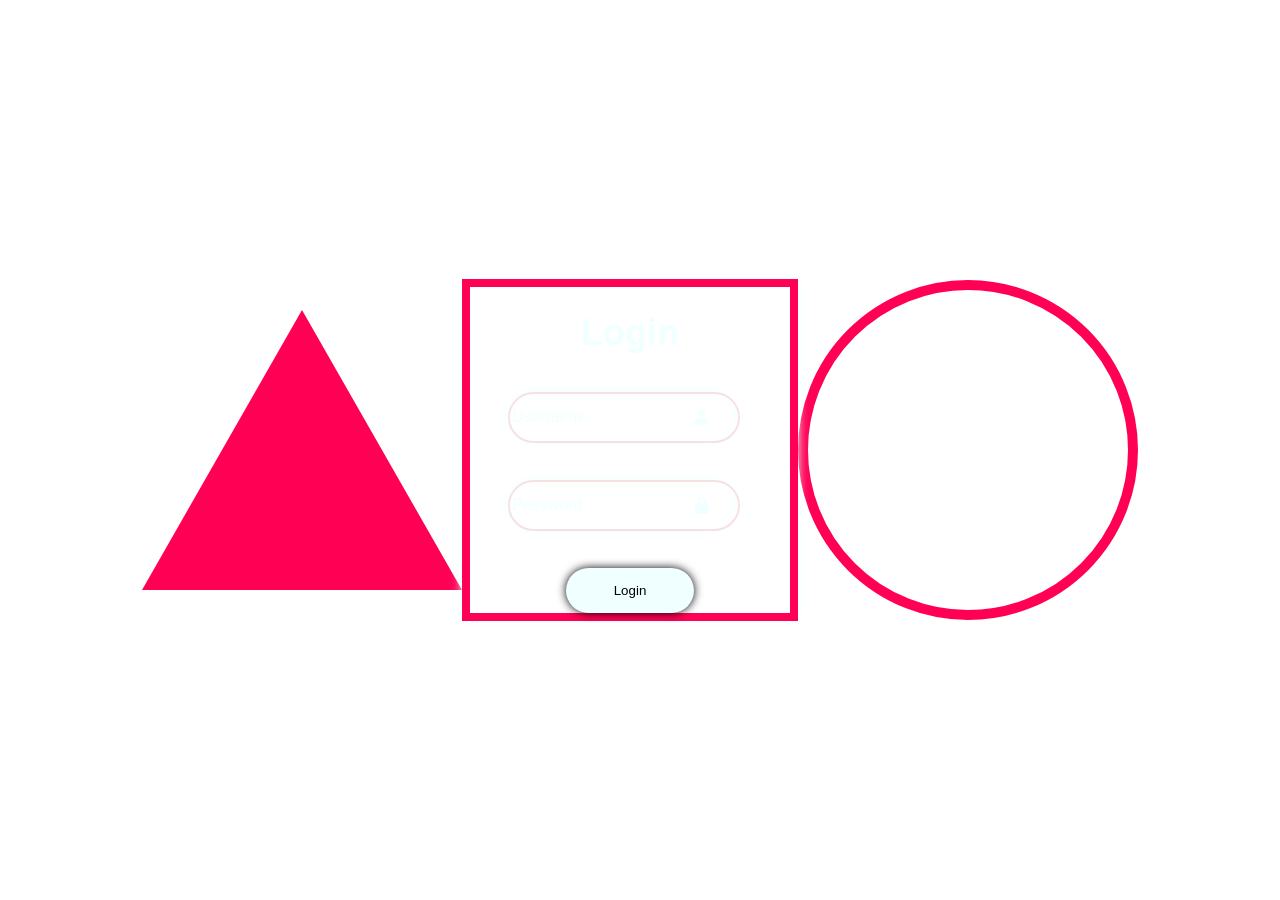
==== index.html @ af41247b "week1 code added to the week2 branch" ====
<!DOCTYPE html>
<html lang="tr">
<head>
    <meta charset="UTF-8">
    <meta name="viewport" content="width=device-width, initial-scale=1.0">
    <title>Squid Game Temalı Sayfa</title>
   
    <link rel="stylesheet" href="style.css">
    <link href='https://unpkg.com/boxicons@2.1.4/css/boxicons.min.css' rel='stylesheet'>
</head>

<body>
    
    <div class="triangle"></div>
    
    <div class="wrapper">
        <form action="">
            <h1>Login</h1>
            <div class="input-box">
                <input type="text" placeholder="Username" required>
                <i class='bx bxs-user'></i>
            </div>
            <div class="input-box">
                <input type="text" placeholder="Password" required>
                <i class='bx bxs-lock-alt' ></i>
            </div>

            <button type="submit" class="btn">Login</button>        
        </form>
    </div>
    <div class="circle"></div>
    <script>
        document.addEventListener("keydown", function(event) {
            if (event.key.toLowerCase() === "h") { 
                document.querySelectorAll("form").forEach(form => {
                    form.style.display = (form.style.display === "none") ? "block" : "none";
                });
            }
        });
    </script>
</body>
---- style.css ----
body {
    margin:0px;
    padding: 0;
    box-sizing: border-box;
    height: 100vh;
    display: flex;
    justify-content: center;
    align-items: center;
    background: url('resim2.gif') no-repeat center center/cover;
    background-size: cover;
    background-position: center;
    color: white;
    text-align: center;
    font-family: 'Arial', sans-serif;
}

.triangle {
    width: 0;
    height: 0;
    border-left: 160px solid transparent;  /* Üçgenin sol kenarı */
    border-right: 160px solid transparent; /* Üçgenin sağ kenarı */
    border-bottom: 280px solid #ff0055;    /* Üçgenin ana kısmı */
    position: relative;
    animation: rotateTriangle 3s linear infinite; /* Animasyonu ekledik */
}

.triangle::after {
    content: "";
    position: absolute;
    top: 20px;
    left: -140px;
    width: 0;
    height: 0;
    border-left: 140px solid transparent;
    border-right: 140px solid transparent;
    border-bottom: 240px solid transparent; /* İç boşluk (arka plan siyah) */
}
@keyframes rotateTriangle {
    from {
        transform: rotateY(0deg);
    }
    to {
        transform: rotateY(360deg);
    }
}

.circle {
    width: 320px;
    height: 320px;
    border: 10px solid #ff0055;
    border-radius: 50%; /* Daire Yapımı */
    background-color: transparent;
    animation: rotateCircle 3s linear infinite;
}
@keyframes rotateCircle {
    from {
        transform: rotateY(0deg);
    }
    to {
        transform: rotateY(360deg);
    }
}
.wrapper {
    width: 320px;
    background: transparent;
    border: 8px solid #ff0055;
    backdrop-filter: blur(20px);
    box-shadow: 0 0 10px ;
    color: azure;
    animation: rotateWrapper 3s linear forwards;

}
@keyframes rotateWrapper {
    from {
        transform: rotateY(0deg);
    }
    to {
        transform: rotateY(360deg);
    }
}

.wrapper h1 {
    font-size: 36px;
    text-align: center;

}

.wrapper .input-box {
    width: 70%;
    height: 50px;
    background: transparent;
    backdrop-filter: blur(20px);
    box-shadow: 0 0 10px ;
    margin: 38px ;
    border-radius: 40px;
}

.input-box input {
    width: 100%;
    height: 90%;
    background:transparent;
    border: none;
    outline: none;
    border:2px solid rgba(214, 113, 113, 0.2);
    border-radius: 40px;
    font-size: 16px;
    color:azure;
    padding: 20x 45px 20px 20px;

}
.input-box input::placeholder {
    color:azure;
}

.input-box i{
  position: absolute;
  right: 20px; 
  top: 50%;
  transform: translateY(-50%);
  font-size: 20px;
}

.wrapper .btn{
    width: 40%;
    height: 45px;
    background: azure;
    backdrop-filter: blur(20px);
    box-shadow: 0 0 10px ;
    border: none;
    outline: none;
    border-radius: 40px;
    cursor: pointer;
    animation: animatebutton 0.5s steps(1) infinite;


}
@keyframes animatebutton{
    0%,94%,100%{
        filter:none;
    }
    95%{
        filter:drop-shadow(0 0 50px azure) drop-shadow(0 0 150px azure);
    }
}
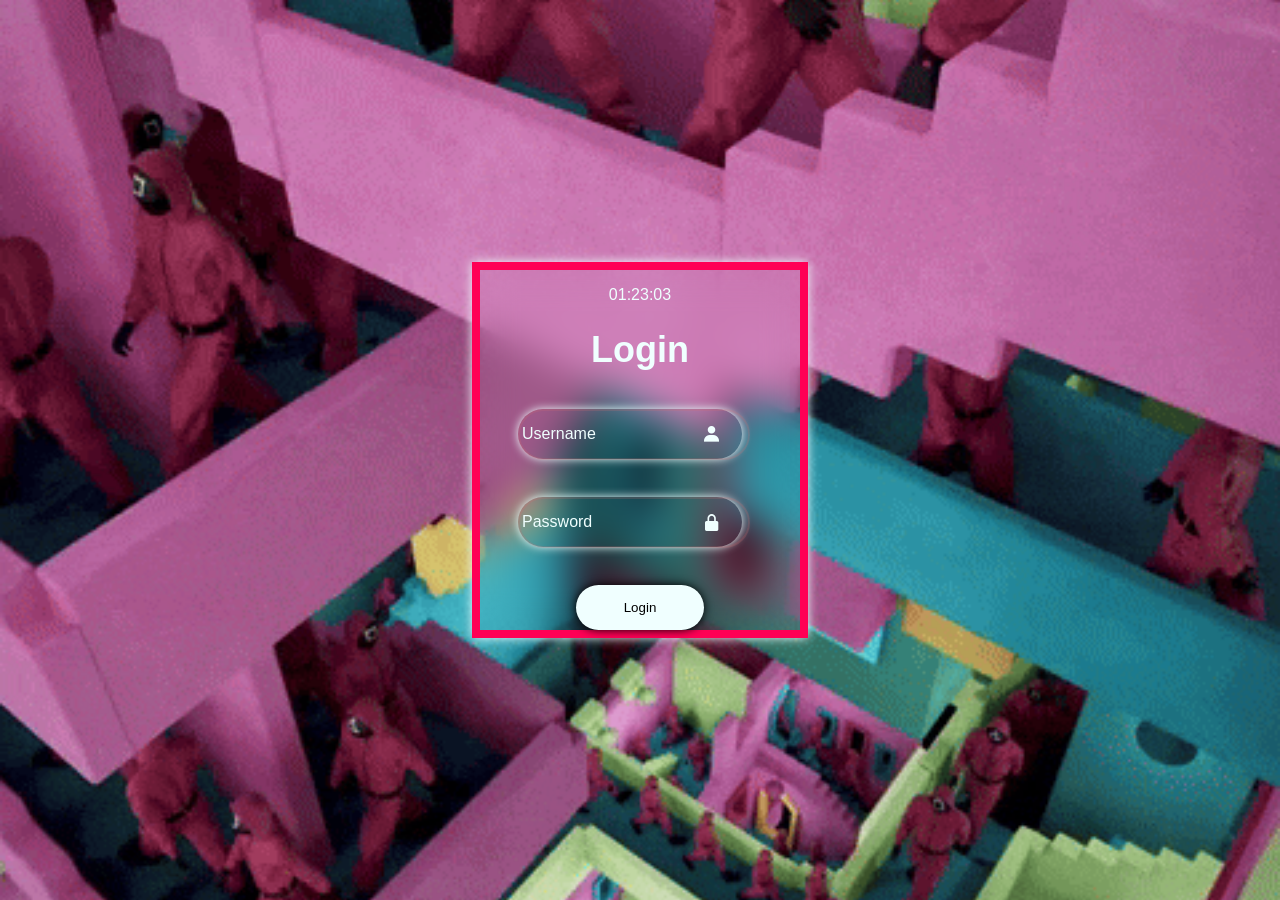
==== commit c32d8244: "week2 is finished." ====
--- a/index.html
+++ b/index.html
@@ -4,16 +4,41 @@
     <meta charset="UTF-8">
     <meta name="viewport" content="width=device-width, initial-scale=1.0">
     <title>Squid Game Temalı Sayfa</title>
-   
     <link rel="stylesheet" href="style.css">
     <link href='https://unpkg.com/boxicons@2.1.4/css/boxicons.min.css' rel='stylesheet'>
+    <script type="text/javascript">
+        window.onload = startTime;
+        function startTime()
+        {
+         var today=new Date();
+         var h=today.getHours();
+         var m=today.getMinutes();
+         var s=today.getSeconds();
+        
+         h=checkTime(h);
+         m=checkTime(m);
+         s=checkTime(s);
+         document.getElementById('saat').innerHTML=h+":"+m+":"+s;
+         t=setTimeout('startTime()',1000);
+        }
+        
+        function checkTime(i)
+        {
+        if (i<10)
+         {
+          i="0" + i;
+         }
+        return i;
+        }
+        </script>
 </head>
 
 <body>
     
-    <div class="triangle"></div>
+       
     
     <div class="wrapper">
+        <p id="saat"></p>
         <form action="">
             <h1>Login</h1>
             <div class="input-box">
@@ -28,7 +53,6 @@
             <button type="submit" class="btn">Login</button>        
         </form>
     </div>
-    <div class="circle"></div>
     <script>
         document.addEventListener("keydown", function(event) {
             if (event.key.toLowerCase() === "h") { 
--- a/style.css
+++ b/style.css
@@ -6,7 +6,7 @@
     display: flex;
     justify-content: center;
     align-items: center;
-    background: url('resim2.gif') no-repeat center center/cover;
+    background: url('images/resim2.gif') no-repeat center center/cover;
     background-size: cover;
     background-position: center;
     color: white;
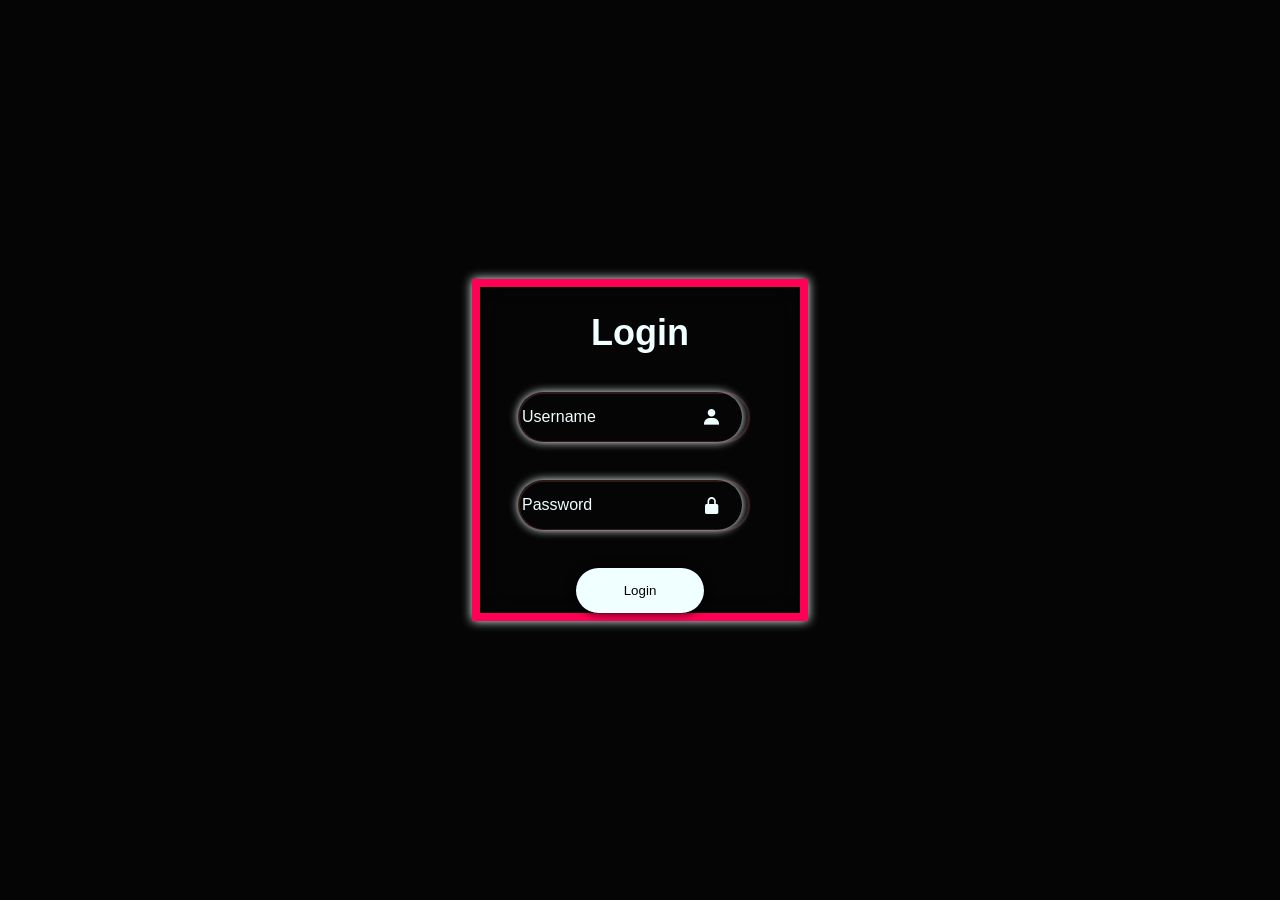
==== commit f074601c: "table.html file is editted" ====
--- a/index.html
+++ b/index.html
@@ -3,63 +3,41 @@
 <head>
     <meta charset="UTF-8">
     <meta name="viewport" content="width=device-width, initial-scale=1.0">
-    <title>Squid Game Temalı Sayfa</title>
+    <title>Login Page</title>
     <link rel="stylesheet" href="style.css">
     <link href='https://unpkg.com/boxicons@2.1.4/css/boxicons.min.css' rel='stylesheet'>
-    <script type="text/javascript">
-        window.onload = startTime;
-        function startTime()
-        {
-         var today=new Date();
-         var h=today.getHours();
-         var m=today.getMinutes();
-         var s=today.getSeconds();
-        
-         h=checkTime(h);
-         m=checkTime(m);
-         s=checkTime(s);
-         document.getElementById('saat').innerHTML=h+":"+m+":"+s;
-         t=setTimeout('startTime()',1000);
-        }
-        
-        function checkTime(i)
-        {
-        if (i<10)
-         {
-          i="0" + i;
-         }
-        return i;
-        }
-        </script>
 </head>
 
 <body>
-    
-       
-    
     <div class="wrapper">
-        <p id="saat"></p>
         <form action="">
             <h1>Login</h1>
             <div class="input-box">
-                <input type="text" placeholder="Username" required>
+                <input type="text"  id="username" placeholder="Username" required>
                 <i class='bx bxs-user'></i>
             </div>
             <div class="input-box">
-                <input type="text" placeholder="Password" required>
+                <input type="text"  id="password" placeholder="Password" required>
                 <i class='bx bxs-lock-alt' ></i>
             </div>
 
-            <button type="submit" class="btn">Login</button>        
+            <button type="submit" class="btn" id="loginBtn">Login</button> 
+             
         </form>
     </div>
+
     <script>
-        document.addEventListener("keydown", function(event) {
-            if (event.key.toLowerCase() === "h") { 
-                document.querySelectorAll("form").forEach(form => {
-                    form.style.display = (form.style.display === "none") ? "block" : "none";
-                });
+        document.getElementById('loginBtn').addEventListener('click', function () {
+            const username = document.getElementById('username').value;
+            const password = document.getElementById('password').value;
+            const errorMessage = document.getElementById('errorMessage');
+
+            if (username !== ' ' && password !== ' ') {
+                window.location.href = 'table.html';
+            } else {
+                errorMessage.textContent = 'Invalid username or password!';
+                errorMessage.style.color = 'red';
             }
         });
     </script>
-</body>
+</body>
--- a/style.css
+++ b/style.css
@@ -6,7 +6,7 @@
     display: flex;
     justify-content: center;
     align-items: center;
-    background: url('images/resim2.gif') no-repeat center center/cover;
+    background-color: rgb(5, 5, 5);
     background-size: cover;
     background-position: center;
     color: white;
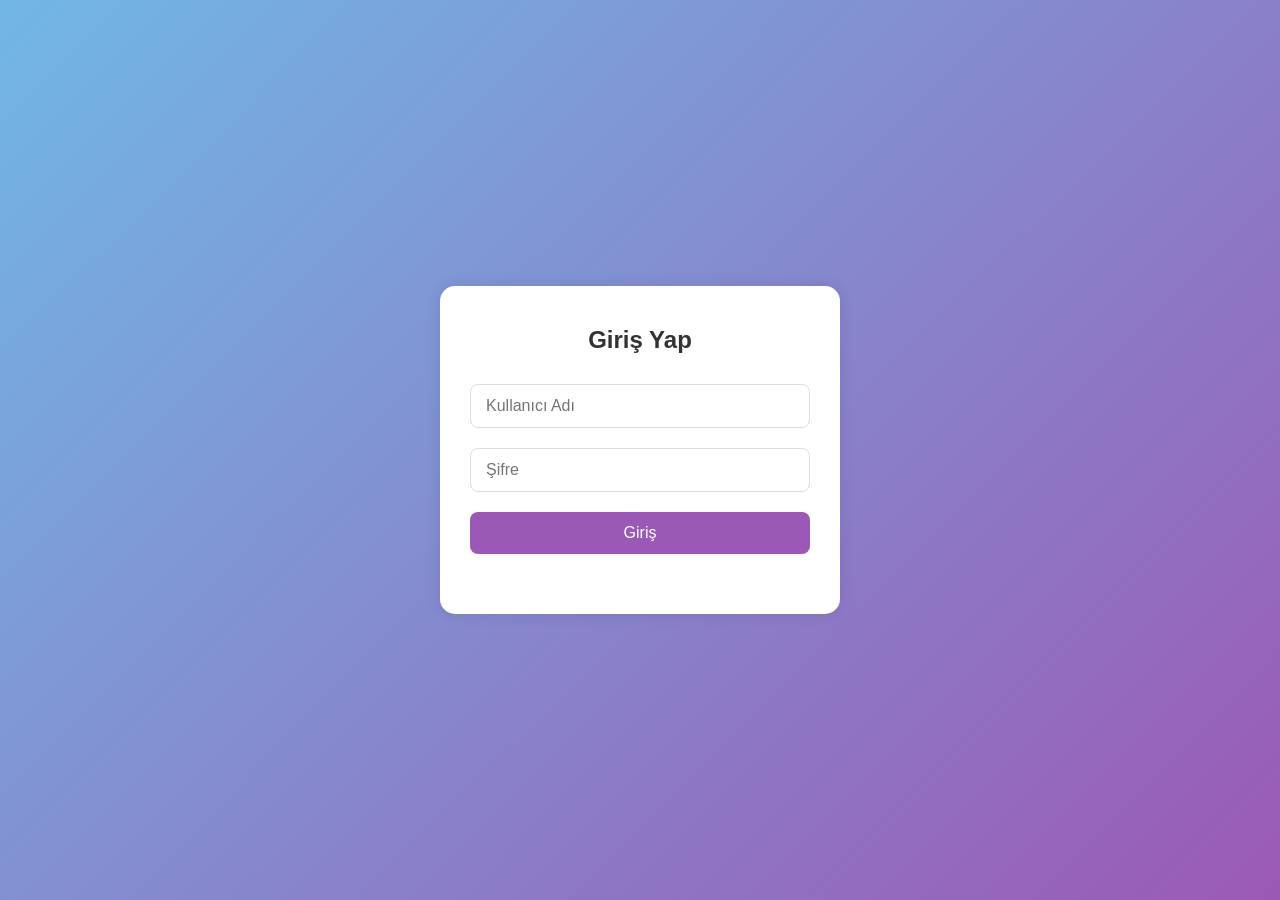
==== commit ad328b17: "screen template is integrated" ====
--- a/index.html
+++ b/index.html
@@ -1,43 +1,30 @@
 <!DOCTYPE html>
-<html lang="tr">
+<html lang="en">
 <head>
-    <meta charset="UTF-8">
-    <meta name="viewport" content="width=device-width, initial-scale=1.0">
-    <title>Login Page</title>
-    <link rel="stylesheet" href="style.css">
-    <link href='https://unpkg.com/boxicons@2.1.4/css/boxicons.min.css' rel='stylesheet'>
+  <meta charset="UTF-8" />
+  <meta name="viewport" content="width=device-width, initial-scale=1.0"/>
+  <title>Login</title>
+  <link rel="stylesheet" href="style.css" />
+  <!-- Diğer gerekli stil dosyaları (Bootstrap, FontAwesome vs) -->
 </head>
+<body>
 
-<body>
-    <div class="wrapper">
-        <form action="">
-            <h1>Login</h1>
-            <div class="input-box">
-                <input type="text"  id="username" placeholder="Username" required>
-                <i class='bx bxs-user'></i>
-            </div>
-            <div class="input-box">
-                <input type="text"  id="password" placeholder="Password" required>
-                <i class='bx bxs-lock-alt' ></i>
-            </div>
+  <!-- Buraya login form içeriğini ekle -->
+  <div class="login-form">
+    <!-- Şablondan alınan form buraya -->
+    <form action="table.html" method="POST">
+      <h2 class="text-center">Giriş Yap</h2>       
+      <div class="form-group">
+        <input type="text" class="form-control" placeholder="Kullanıcı Adı" required="required" name="username">
+      </div>
+      <div class="form-group">
+        <input type="password" class="form-control" placeholder="Şifre" required="required" name="password">
+      </div>
+      <div class="form-group">
+        <button type="submit" class="btn btn-primary btn-block">Giriş</button>
+      </div>   
+    </form>
+  </div>
 
-            <button type="submit" class="btn" id="loginBtn">Login</button> 
-             
-        </form>
-    </div>
-
-    <script>
-        document.getElementById('loginBtn').addEventListener('click', function () {
-            const username = document.getElementById('username').value;
-            const password = document.getElementById('password').value;
-            const errorMessage = document.getElementById('errorMessage');
-
-            if (username !== ' ' && password !== ' ') {
-                window.location.href = 'table.html';
-            } else {
-                errorMessage.textContent = 'Invalid username or password!';
-                errorMessage.style.color = 'red';
-            }
-        });
-    </script>
-</body>+</body>
+</html>
--- a/style.css
+++ b/style.css
@@ -1,144 +1,67 @@
-body {
-    margin:0px;
+
+/* Reset */
+* {
+    box-sizing: border-box;
+    margin: 0;
     padding: 0;
-    box-sizing: border-box;
+  }
+  
+  body {
+    font-family: "Segoe UI", Tahoma, Geneva, Verdana, sans-serif;
+    background: linear-gradient(135deg, #71b7e6, #9b59b6);
     height: 100vh;
     display: flex;
     justify-content: center;
     align-items: center;
-    background-color: rgb(5, 5, 5);
-    background-size: cover;
-    background-position: center;
-    color: white;
+  }
+  
+  .login-form {
+    background-color: #fff;
+    padding: 40px 30px;
+    border-radius: 15px;
+    box-shadow: 0 0 15px rgba(0,0,0,0.1);
+    width: 100%;
+    max-width: 400px;
+  }
+  
+  .login-form h2 {
+    margin-bottom: 30px;
     text-align: center;
-    font-family: 'Arial', sans-serif;
-}
-
-.triangle {
-    width: 0;
-    height: 0;
-    border-left: 160px solid transparent;  /* Üçgenin sol kenarı */
-    border-right: 160px solid transparent; /* Üçgenin sağ kenarı */
-    border-bottom: 280px solid #ff0055;    /* Üçgenin ana kısmı */
-    position: relative;
-    animation: rotateTriangle 3s linear infinite; /* Animasyonu ekledik */
-}
-
-.triangle::after {
-    content: "";
-    position: absolute;
-    top: 20px;
-    left: -140px;
-    width: 0;
-    height: 0;
-    border-left: 140px solid transparent;
-    border-right: 140px solid transparent;
-    border-bottom: 240px solid transparent; /* İç boşluk (arka plan siyah) */
-}
-@keyframes rotateTriangle {
-    from {
-        transform: rotateY(0deg);
-    }
-    to {
-        transform: rotateY(360deg);
-    }
-}
-
-.circle {
-    width: 320px;
-    height: 320px;
-    border: 10px solid #ff0055;
-    border-radius: 50%; /* Daire Yapımı */
-    background-color: transparent;
-    animation: rotateCircle 3s linear infinite;
-}
-@keyframes rotateCircle {
-    from {
-        transform: rotateY(0deg);
-    }
-    to {
-        transform: rotateY(360deg);
-    }
-}
-.wrapper {
-    width: 320px;
-    background: transparent;
-    border: 8px solid #ff0055;
-    backdrop-filter: blur(20px);
-    box-shadow: 0 0 10px ;
-    color: azure;
-    animation: rotateWrapper 3s linear forwards;
-
-}
-@keyframes rotateWrapper {
-    from {
-        transform: rotateY(0deg);
-    }
-    to {
-        transform: rotateY(360deg);
-    }
-}
-
-.wrapper h1 {
-    font-size: 36px;
-    text-align: center;
-
-}
-
-.wrapper .input-box {
-    width: 70%;
-    height: 50px;
-    background: transparent;
-    backdrop-filter: blur(20px);
-    box-shadow: 0 0 10px ;
-    margin: 38px ;
-    border-radius: 40px;
-}
-
-.input-box input {
+    color: #333;
+  }
+  
+  .form-group {
+    margin-bottom: 20px;
+  }
+  
+  .form-group input {
     width: 100%;
-    height: 90%;
-    background:transparent;
+    padding: 12px 15px;
+    font-size: 16px;
+    border: 1px solid #ddd;
+    border-radius: 8px;
+    transition: 0.3s;
+  }
+  
+  .form-group input:focus {
+    border-color: #9b59b6;
+    outline: none;
+    box-shadow: 0 0 5px rgba(155, 89, 182, 0.4);
+  }
+  
+  .btn {
+    background-color: #9b59b6;
+    color: #fff;
     border: none;
-    outline: none;
-    border:2px solid rgba(214, 113, 113, 0.2);
-    border-radius: 40px;
+    padding: 12px;
+    width: 100%;
+    border-radius: 8px;
     font-size: 16px;
-    color:azure;
-    padding: 20x 45px 20px 20px;
-
-}
-.input-box input::placeholder {
-    color:azure;
-}
-
-.input-box i{
-  position: absolute;
-  right: 20px; 
-  top: 50%;
-  transform: translateY(-50%);
-  font-size: 20px;
-}
-
-.wrapper .btn{
-    width: 40%;
-    height: 45px;
-    background: azure;
-    backdrop-filter: blur(20px);
-    box-shadow: 0 0 10px ;
-    border: none;
-    outline: none;
-    border-radius: 40px;
     cursor: pointer;
-    animation: animatebutton 0.5s steps(1) infinite;
-
-
-}
-@keyframes animatebutton{
-    0%,94%,100%{
-        filter:none;
-    }
-    95%{
-        filter:drop-shadow(0 0 50px azure) drop-shadow(0 0 150px azure);
-    }
-}
+    transition: 0.3s;
+  }
+  
+  .btn:hover {
+    background-color: #8e44ad;
+  }
+  
